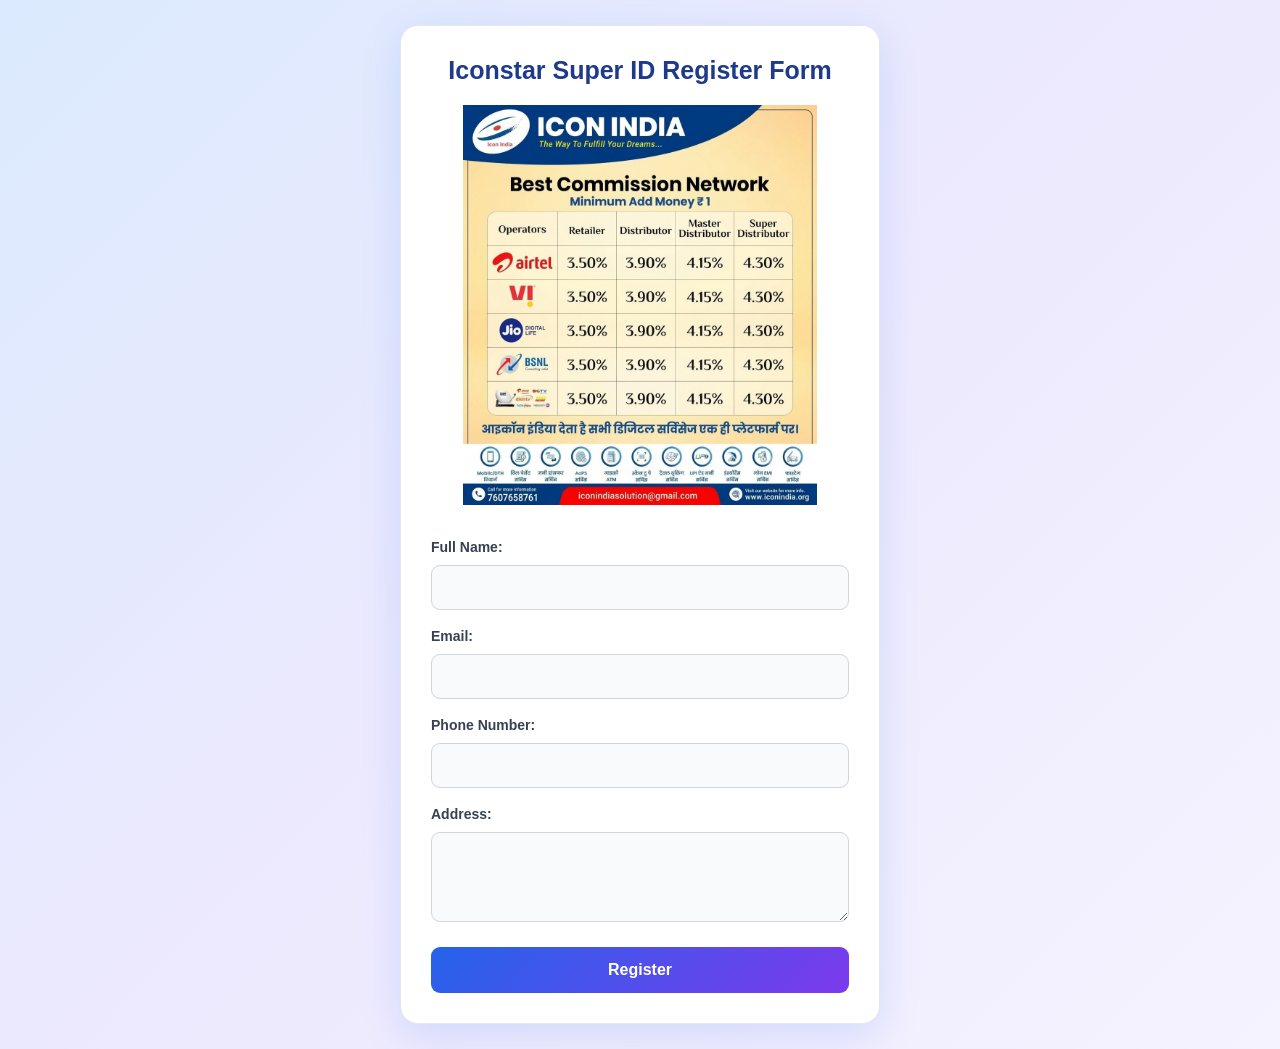
==== iconstarform/index.html @ 485377e5 "s" ====
<!DOCTYPE html>
<html lang="en">

<head>
    <meta charset="UTF-8">
    <meta name="viewport" content="width=device-width, initial-scale=1.0">
    <title>Iconstar Super ID</title>
    <!-- Website Description -->
    <meta name="description" content="iconstar super id , iconstar business super id ,super id iconstar business">
    <!-- Open Graph Meta Tags -->
    <meta property="og:title" content="Iconstar SuperID">
    <meta property="og:description" content="Explore our online services.">
    <meta property="og:image" content="./images/iconstarr.png">
    <meta property="og:url" content="https://example.com">
    <meta property="og:type" content="website">
    <link rel="icon" href="./images/iconstarr.png" type="image/png">
    <link rel="stylesheet" href="./style.css">


</head>

<body>
    <div class="main-div">
        <h2>Iconstar Super ID Register Form</h2>
        <img src="./images/iconstarsuper.png" alt="IconstarLogo" class="iconstarLogo">


        <div class="form-container">
            <form action="" method="">
                <label for="name">Full Name:</label>
                <input type="text" id="name" name="name" required>

                <label for="email">Email:</label>
                <input type="email" id="email" name="email" required>

                <label for="phone">Phone Number:</label>
                <input type="number" id="phone" name="number" required>

                <label for="address">Address:</label>
                <textarea id="address" name="address" required></textarea>

                <button type="submit">Register</button>
            </form>
        </div>
</body>
<script src="./script.js"></script>

</html>
---- iconstarform/style.css ----
* {
    margin: 0;
    padding: 0;
    box-sizing: border-box;
}

body {
    min-height: 100vh;
    display: flex;
    justify-content: center;
    align-items: center;
    padding: 25px 15px;
    font-family: 'Segoe UI', Arial, sans-serif;
    background: linear-gradient(135deg, #dbeafe, #ede9fe, #f5f3ff);
}

.main-div {
    width: 100%;
    max-width: 480px;
    background: #ffffff;
    padding: 30px;
    border-radius: 18px;
    box-shadow: 0 12px 40px rgba(37, 99, 235, 0.15);
    text-align: center;
    border: 1px solid #e5e7eb;
}

.main-div h2 {
    color: #1e3a8a;
    font-size: 25px;
    font-weight: 700;
    margin-bottom: 20px;
}

.iconstarLogo {
    width: 400px;
    height: 400px;
    object-fit: contain;
    margin-bottom: 22px;
    border-radius: 15px;
}

.form-container {
    width: 100%;
    text-align: left;
}

.form-container form {
    display: flex;
    flex-direction: column;
    gap: 10px;
}

.form-container label {
    color: #374151;
    font-size: 14px;
    font-weight: 600;
    margin-top: 8px;
}

.form-container input,
.form-container textarea {
    width: 100%;
    padding: 13px 14px;
    border: 1px solid #d1d5db;
    border-radius: 9px;
    outline: none;
    background: #f9fafb;
    color: #111827;
    font-size: 15px;
    transition: 0.3s ease;
}

.form-container input:focus,
.form-container textarea:focus {
    border-color: #2563eb;
    background: #ffffff;
    box-shadow: 0 0 0 3px rgba(37, 99, 235, 0.12);
}

.form-container textarea {
    min-height: 90px;
    resize: vertical;
}

.form-container button {
    width: 100%;
    padding: 14px;
    margin-top: 15px;
    border: none;
    border-radius: 9px;
    background: linear-gradient(135deg, #2563eb, #7c3aed);
    color: white;
    font-size: 16px;
    font-weight: 700;
    cursor: pointer;
    transition: 0.3s ease;
}

.form-container button:hover {
    transform: translateY(-2px);
    box-shadow: 0 7px 18px rgba(37, 99, 235, 0.3);
}

.form-container button:active {
    transform: scale(0.98);
}

/* Mobile Responsive */
@media (max-width: 480px) {
    .main-div {
        padding: 22px 18px;
        border-radius: 14px;
    }

    .main-div h2 {
        font-size: 21px;
    }

    .iconstarLogo {
        width: 90px;
        height: 90px;
    }
}
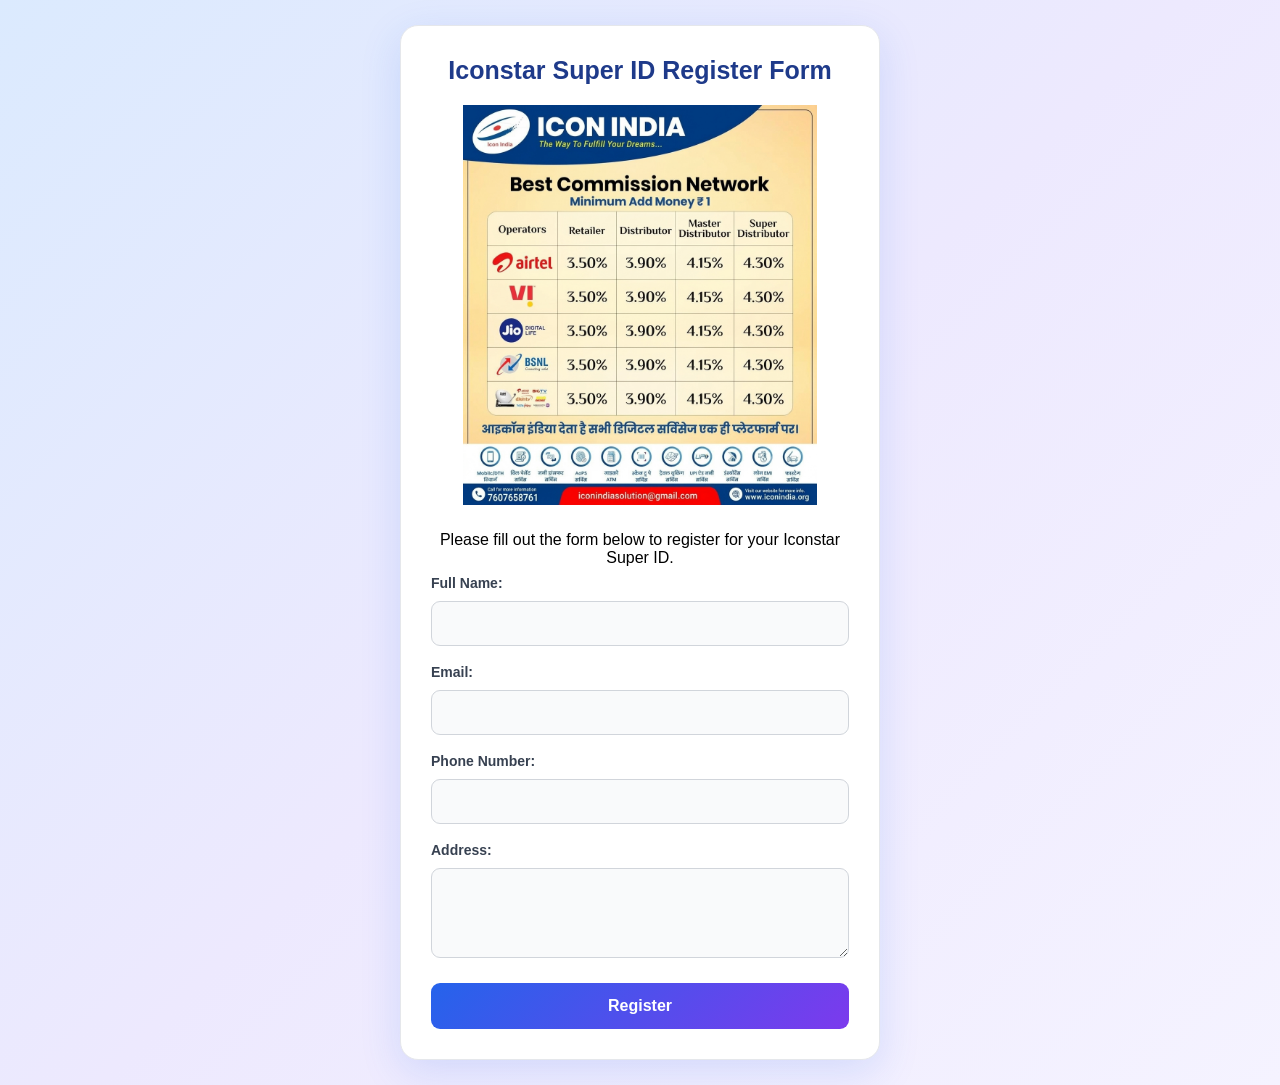
==== commit 6ff61dae: "ss" ====
--- a/iconstarform/index.html
+++ b/iconstarform/index.html
@@ -24,7 +24,7 @@
         <h2>Iconstar Super ID Register Form</h2>
         <img src="./images/iconstarsuper.png" alt="IconstarLogo" class="iconstarLogo">
 
-
+        <p>Please fill out the form below to register for your Iconstar Super ID.</p>
         <div class="form-container">
             <form action="" method="">
                 <label for="name">Full Name:</label>
--- a/iconstarform/style.css
+++ b/iconstarform/style.css
@@ -16,7 +16,7 @@
 }
 
 .main-div {
-    width: 100%;
+    
     max-width: 480px;
     background: #ffffff;
     padding: 30px;
@@ -118,8 +118,5 @@
         font-size: 21px;
     }
 
-    .iconstarLogo {
-        width: 90px;
-        height: 90px;
-    }
+    
 }
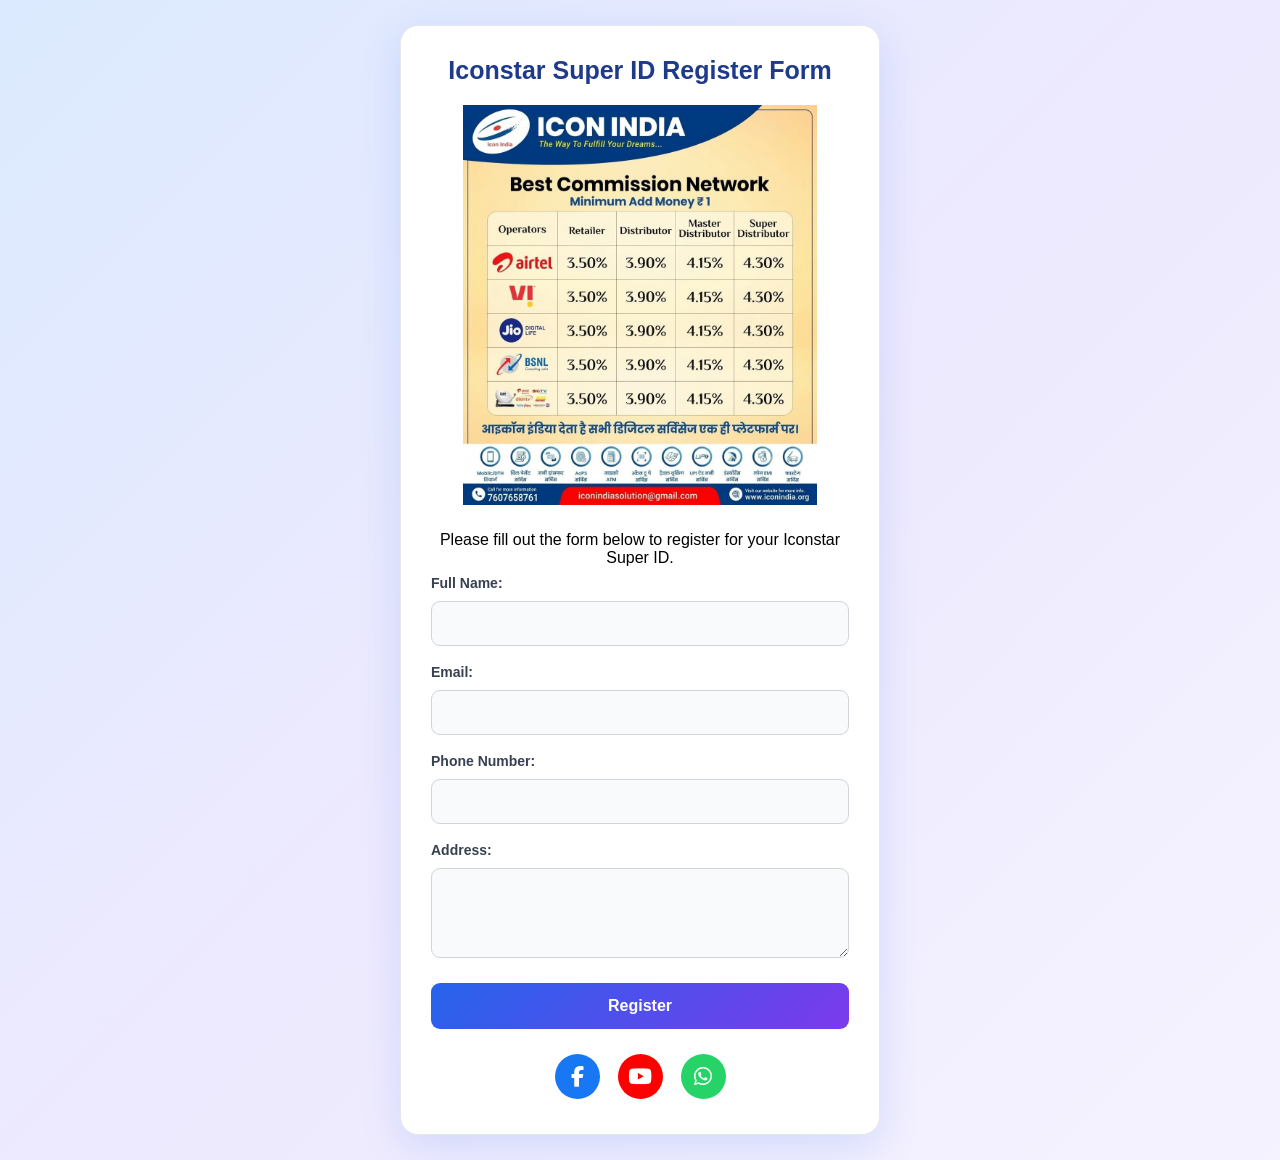
==== commit 306042e1: "dsd" ====
--- a/iconstarform/index.html
+++ b/iconstarform/index.html
@@ -15,7 +15,7 @@
     <meta property="og:type" content="website">
     <link rel="icon" href="./images/iconstarr.png" type="image/png">
     <link rel="stylesheet" href="./style.css">
-
+    <link rel="stylesheet" href="https://cdnjs.cloudflare.com/ajax/libs/font-awesome/6.7.2/css/all.min.css">
 
 </head>
 
@@ -42,6 +42,19 @@
                 <button type="submit">Register</button>
             </form>
         </div>
+        <div class="social-links">
+            <a href="https://www.facebook.com/share/1EE37ysunj/" target="_blank" class="facebook">
+                <i class="fa-brands fa-facebook-f"></i>
+            </a>
+
+            <a href="https://youtube.com/@iconstarabhishekprajapati?si=LHzRtdXUeiS4JiMd" target="_blank" class="youtube">
+                <i class="fa-brands fa-youtube"></i>
+            </a>
+
+            <a href="https://wa.me/917607658761" target="_blank" class="whatsapp">
+                <i class="fa-brands fa-whatsapp"></i>
+            </a>
+        </div>
 </body>
 <script src="./script.js"></script>
 
--- a/iconstarform/style.css
+++ b/iconstarform/style.css
@@ -1,4 +1,3 @@
-
 * {
     margin: 0;
     padding: 0;
@@ -16,7 +15,7 @@
 }
 
 .main-div {
-    
+
     max-width: 480px;
     background: #ffffff;
     padding: 30px;
@@ -107,6 +106,44 @@
     transform: scale(0.98);
 }
 
+.social-links {
+    display: flex;
+    justify-content: center;
+    align-items: center;
+    gap: 18px;
+    margin: 25px 0 5px;
+}
+
+.social-links a {
+    width: 45px;
+    height: 45px;
+    display: flex;
+    align-items: center;
+    justify-content: center;
+    border-radius: 50%;
+    color: white;
+    font-size: 21px;
+    text-decoration: none;
+    transition: 0.3s ease;
+}
+
+.facebook {
+    background: #1877f2;
+}
+
+.youtube {
+    background: #ff0000;
+}
+
+.whatsapp {
+    background: #25d366;
+}
+
+.social-links a:hover {
+    transform: translateY(-5px) scale(1.08);
+    box-shadow: 0 5px 12px #0003;
+}
+
 /* Mobile Responsive */
 @media (max-width: 480px) {
     .main-div {
@@ -118,5 +155,5 @@
         font-size: 21px;
     }
 
-    
-}
+
+}
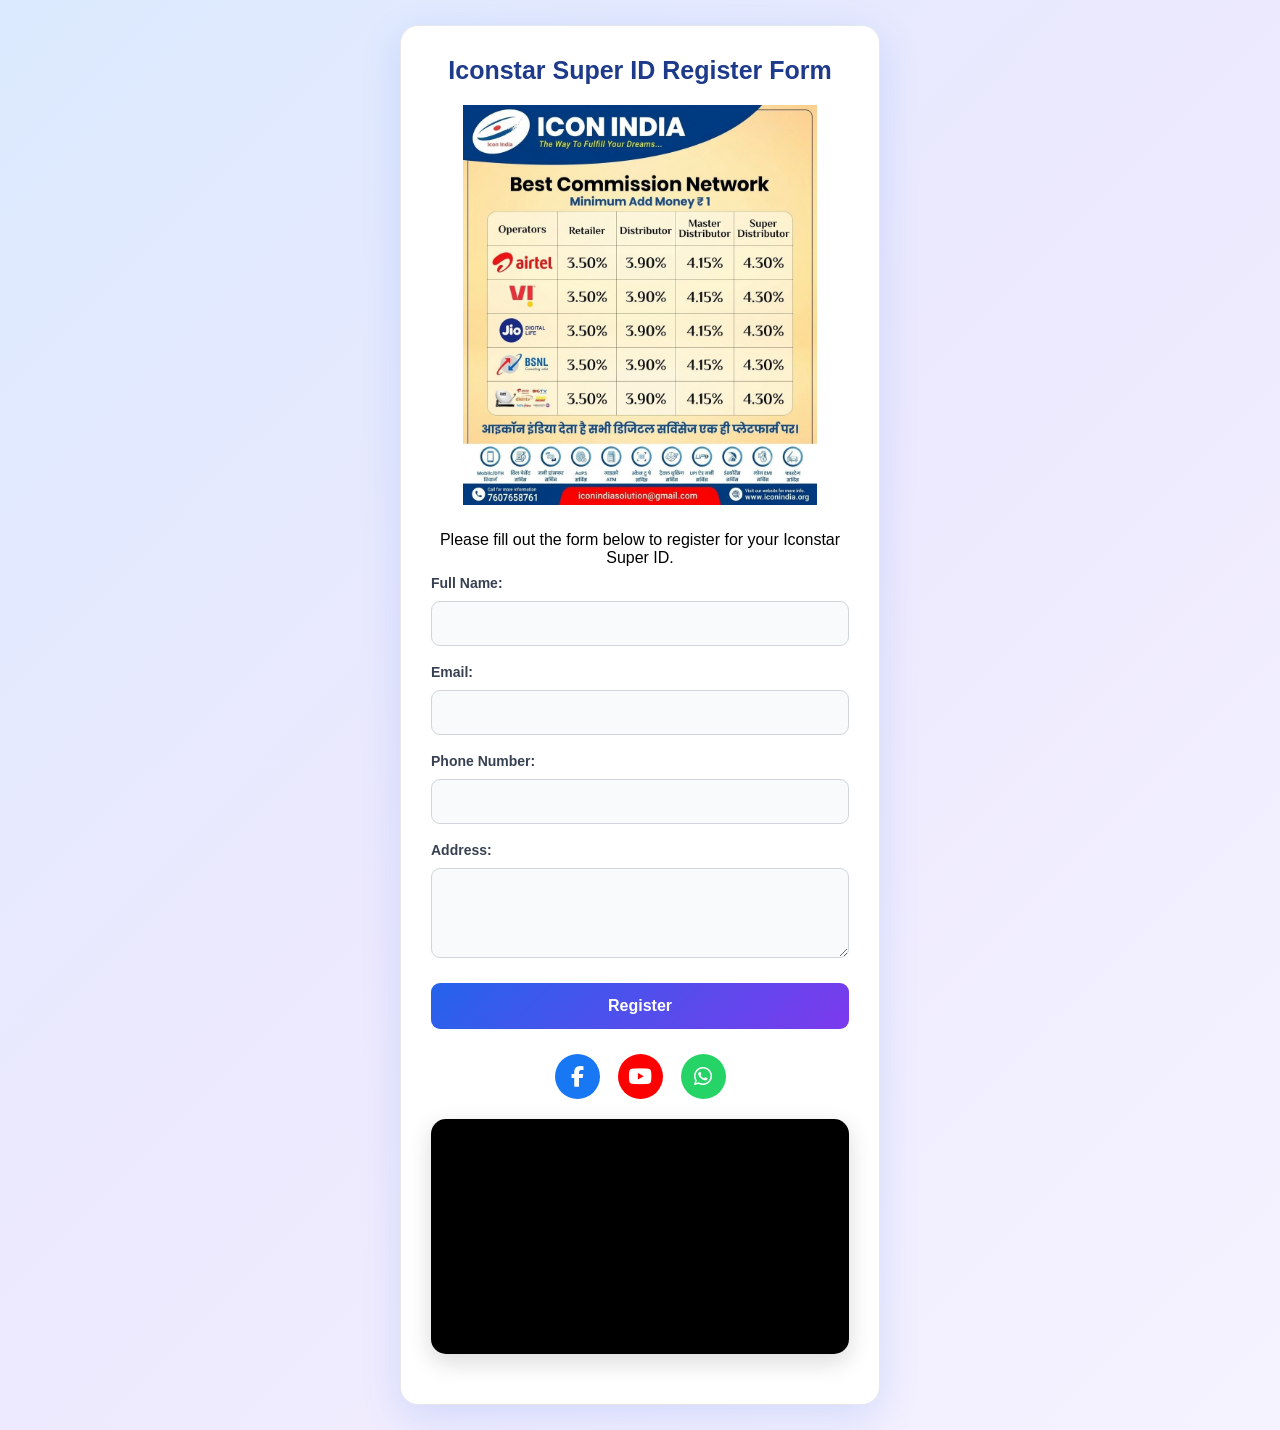
==== commit 47d2f2f0: "" ====
--- a/iconstarform/index.html
+++ b/iconstarform/index.html
@@ -54,7 +54,16 @@
             <a href="https://wa.me/917607658761" target="_blank" class="whatsapp">
                 <i class="fa-brands fa-whatsapp"></i>
             </a>
+            
         </div>
+        <div class="video-container">
+    <iframe
+        src="https://www.youtube.com/embed/jiCviQSTUe4"
+        title="Iconstar Video"
+        allow="accelerometer; autoplay; clipboard-write; encrypted-media; gyroscope; picture-in-picture; web-share"
+        allowfullscreen>
+    </iframe>
+</div>
 </body>
 <script src="./script.js"></script>
 
--- a/iconstarform/style.css
+++ b/iconstarform/style.css
@@ -144,6 +144,24 @@
     box-shadow: 0 5px 12px #0003;
 }
 
+.video-container {
+    width: 100%;
+    max-width: 650px;
+    aspect-ratio: 16 / 9;
+    margin: 20px auto;
+    overflow: hidden;
+    border-radius: 15px;
+    box-shadow: 0 8px 25px rgba(0, 0, 0, 0.15);
+    background: #000;
+}
+
+.video-container iframe {
+    width: 100%;
+    height: 100%;
+    border: none;
+    display: block;
+}
+
 /* Mobile Responsive */
 @media (max-width: 480px) {
     .main-div {
